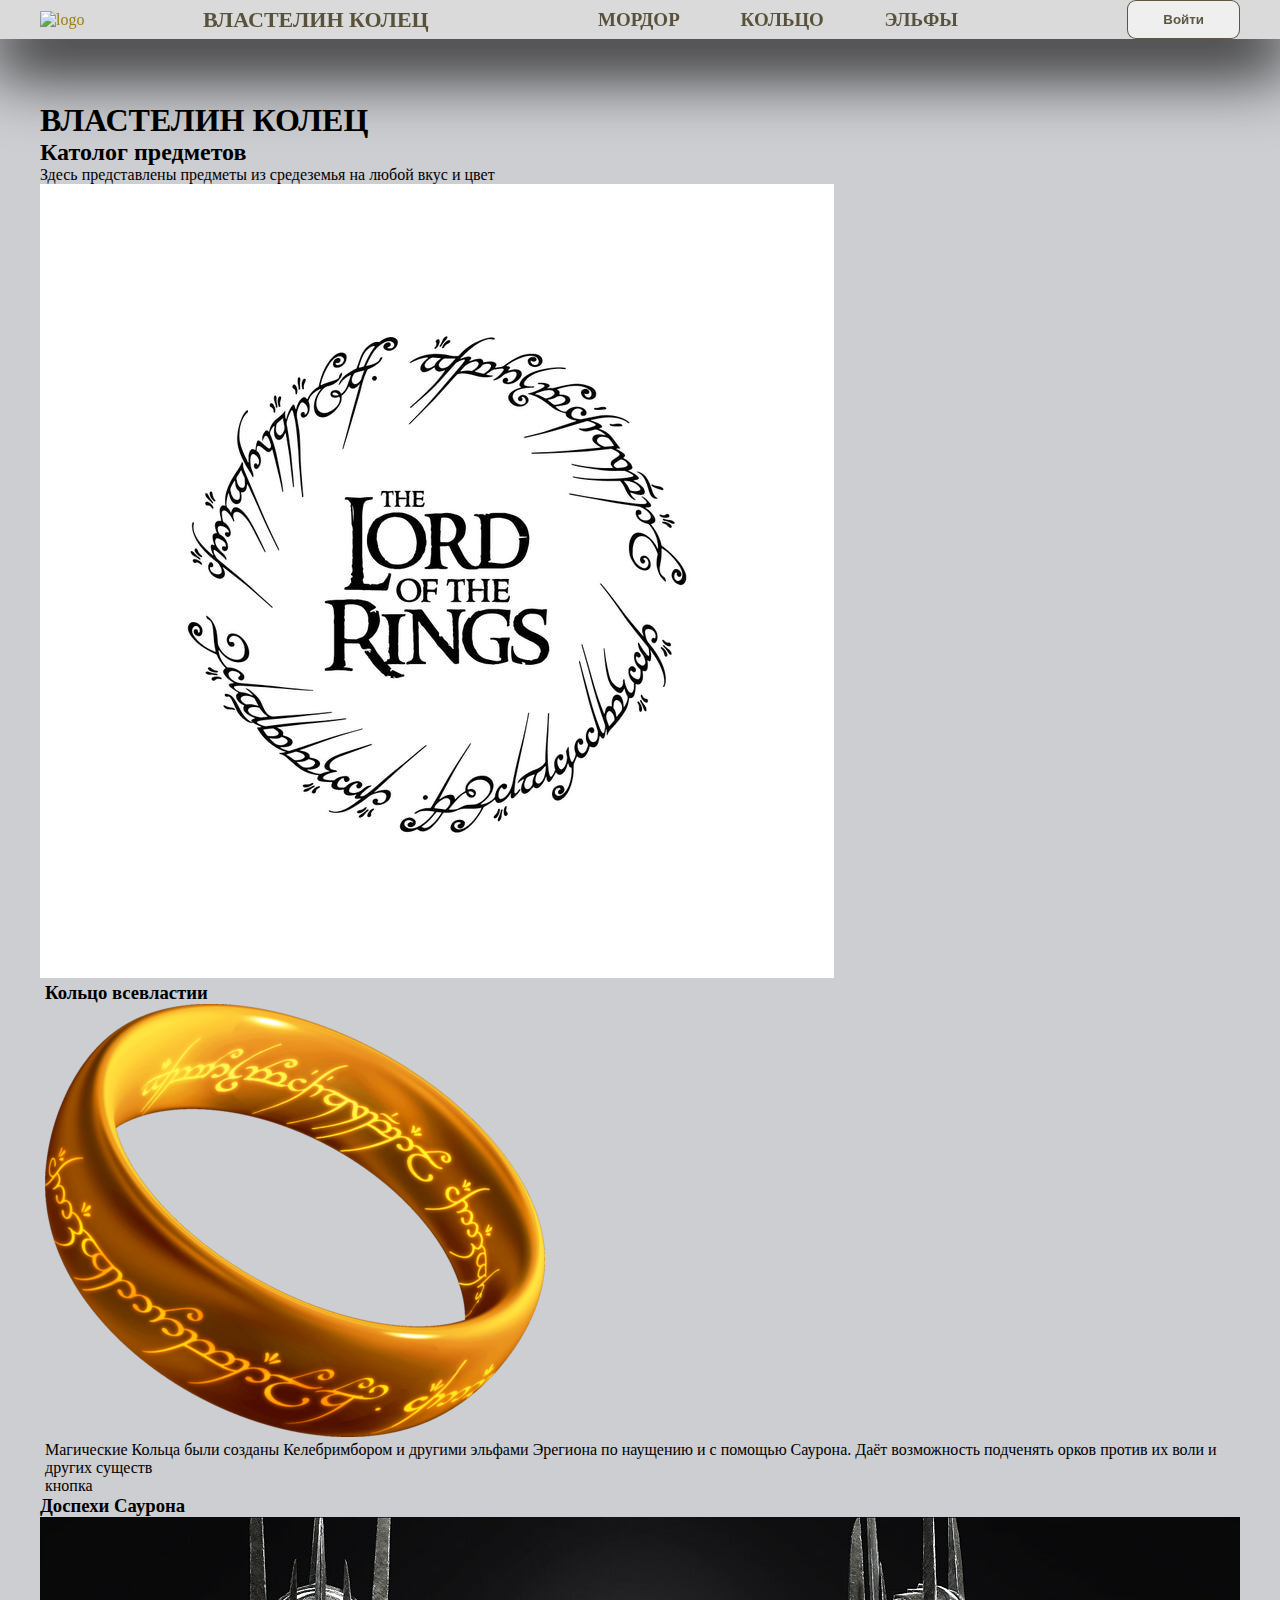
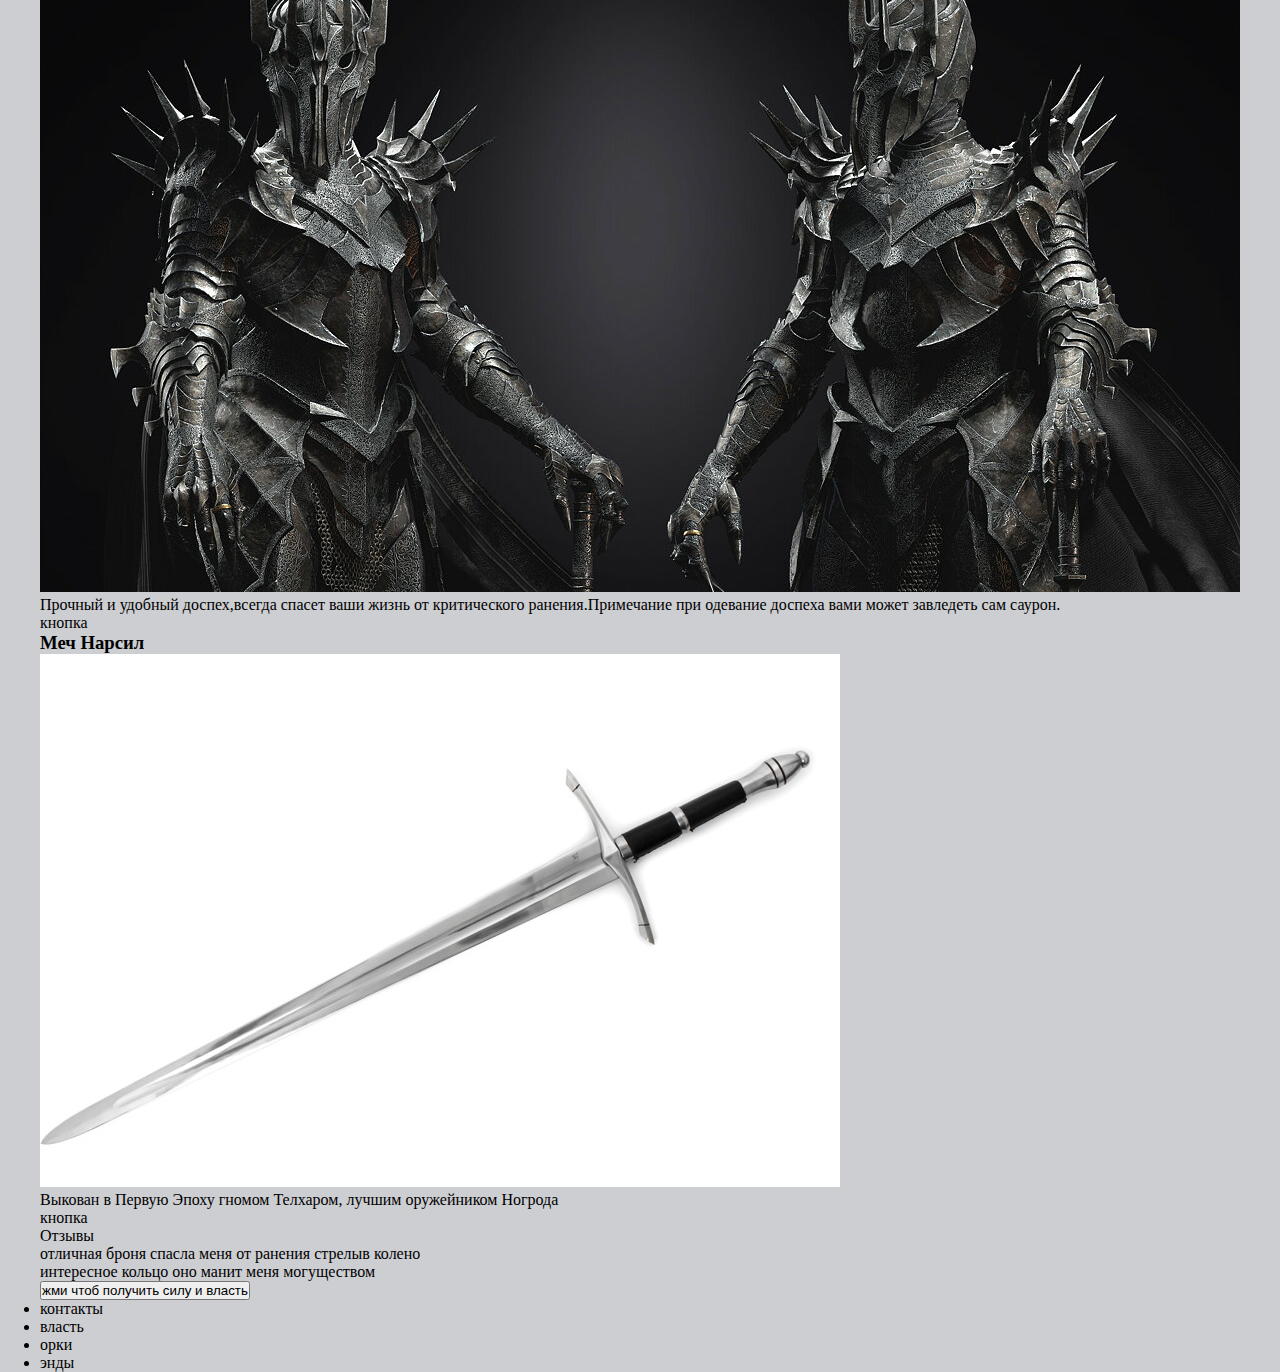
==== index.html @ bae2c12f "Урок-3 первая веерска" ====
<!doctype html>
<html lang="ru">
<head>
    <meta charset="UTF-8">
    <meta name="viewport"
          content="width=device-width, user-scalable=no, initial-scale=1.0, maximum-scale=1.0, minimum-scale=1.0">
    <meta http-equiv="X-UA-Compatible" content="ie=edge">
    <title>ВЛАСТЕЛИН КОЛЕЦ</title>
    <link href="https://fonts.googleapis.com/css2?family=Noto+Sans+TC:wght@400;500;700;900&display=swap" rel="stylesheet">
    <link rel="stylesheet" href="css/main.css">
</head>
<body>
<header id="header">
    <div class="container">
        <a id="loga" href="https://www.ozon.ru/cart/#cartItem=579046047" >
            <img src="https://picfiles.alphacoders.com/638/thumb-1920-63831.png"
                 alt="logo"
                 width="150">
            <span >ВЛАСТЕЛИН КОЛЕЦ</span>
        </a>
        <nav>
            <ul class="menu-list">
                <li><a href="#">Мордор</a></li>
                <li><a href="#">Кольцо</a></li>
                <li><a href="#">Эльфы</a></li>
            </ul>
        </nav>
        <button class="btn btn-auth">Войти</button>
    </div>
</header>
<hr>
<main>
    <div class="container">
        <h1>ВЛАСТЕЛИН КОЛЕЦ</h1>
    </div>
    <div class="container">
        <h2>Католог предметов </h2>
        <p>Здесь представлены предметы из средеземья на любой вкус и цвет </p>
        <img src="img/catalog%20baner.jpg" alt="The Lord of the
             Rings">
        <div>

            <div class="container">
                <h3>Кольцо всевластии</h3>
                <img src="img/kolco.png"
                     alt=" The ring of omnipotence ">
                <p>Магические Кольца были созданы Келебримбором и другими эльфами Эрегиона по наущению и с помощью Саурона.
                    Даёт возможность подченять орков против их воли и других существ</p>
                <a href="#">кнопка</a>
            </div>
            <div>
                <h3>Доспехи Саурона</h3>
                <img src=img/sauron.jpg alt="The armor of sauron">
                <p>Прочный и удобный доспех,всегда спасет ваши жизнь от критического ранения.Примечание при одевание доспеха
                    вами может завледеть сам саурон.</p>
                <a href="#">кнопка</a>
            </div>
            <div>
                <h3>Меч Нарсил</h3>
                <img src="img/sworld.jpg" alt="Narsil Sword">
                <p>Выкован в Первую Эпоху гномом Телхаром, лучшим оружейником Ногрода</p>
                <a href="#">кнопка</a>
            </div>
        </div>
        <div>Отзывы
            <div>
                <p>отличная броня спасла меня от ранения стрелыв колено</p>
                <p>интересное кольцо оно манит меня могуществом</p>
            </div>
        </div>
        <button>жми чтоб получить силу и власть</button>
    </div>
</main>
<footer>
    <div class="container">
        <ul>
            <li><a href="#">контакты</a></li>
            <li><a href="#">власть</a></li>
        </ul>
        <ul>
            <li><a href="#">орки</a></li>
            <li><a href="#">энды</a></li>
        </ul>
    </div>
</footer>
</body>
</html>
---- css/main.css ----
* {
    margin: 0;
    padding: 0;
    outline: none;
    text-decoration: none;
}

a {
    color: inherit;
}

body {
    font-family: "Noto Sans Traditional Chinese";
    font-size: 16px;
    background-color: rgba(4, 11, 31, 0.2);
}

main {
    padding-top: 100px;
}

.menu-list {
    list-style: none;
    display: inline-flex;
    width: 100%;
    justify-content: space-between;
}

.container {
    width: 1200px;
    min-width: 1200px;
    margin-left: auto;
    margin-right: auto;
    padding-left: 5px;
    padding-right: 5px;
}

#header {
    background-color: rgb(218, 218, 218);
    box-shadow: 1px 22px 69px 8px #000000;
    position: fixed;
    width: 100%;
    display: flex;
    align-items: center;
}

#header .container {
    display: flex;
    align-items: center;
}

#header nav {
    margin-left: auto;
    margin-right: auto;
    width: 30%;
}

#header .menu-list a {
    color: rgba(47, 40, 11, 0.76);
    font-weight: bold;
    font-size: 19px;
    text-transform: uppercase;
}

#header .menu-list a:hover {
    color: red;
}

#loga {
    float: left;
    display: flex;
    color: #9a8111;
    align-items: center;
}

#loga span {
    font-size: 22px;
    font-weight: bolder;
    color: rgba(47, 40, 11, 0.76);
    margin-left: 13px;
}

.btn-auth {
    float: right;
}

.btn {
    border-radius: 9px;
    border: 1px solid;
    padding: 11px 35px;
    font-weight: bolder;
    color: rgba(47, 40, 11, 0.76);
    cursor: pointer;
}

.btn:hover {
    border-color: green;
    color: green;

}
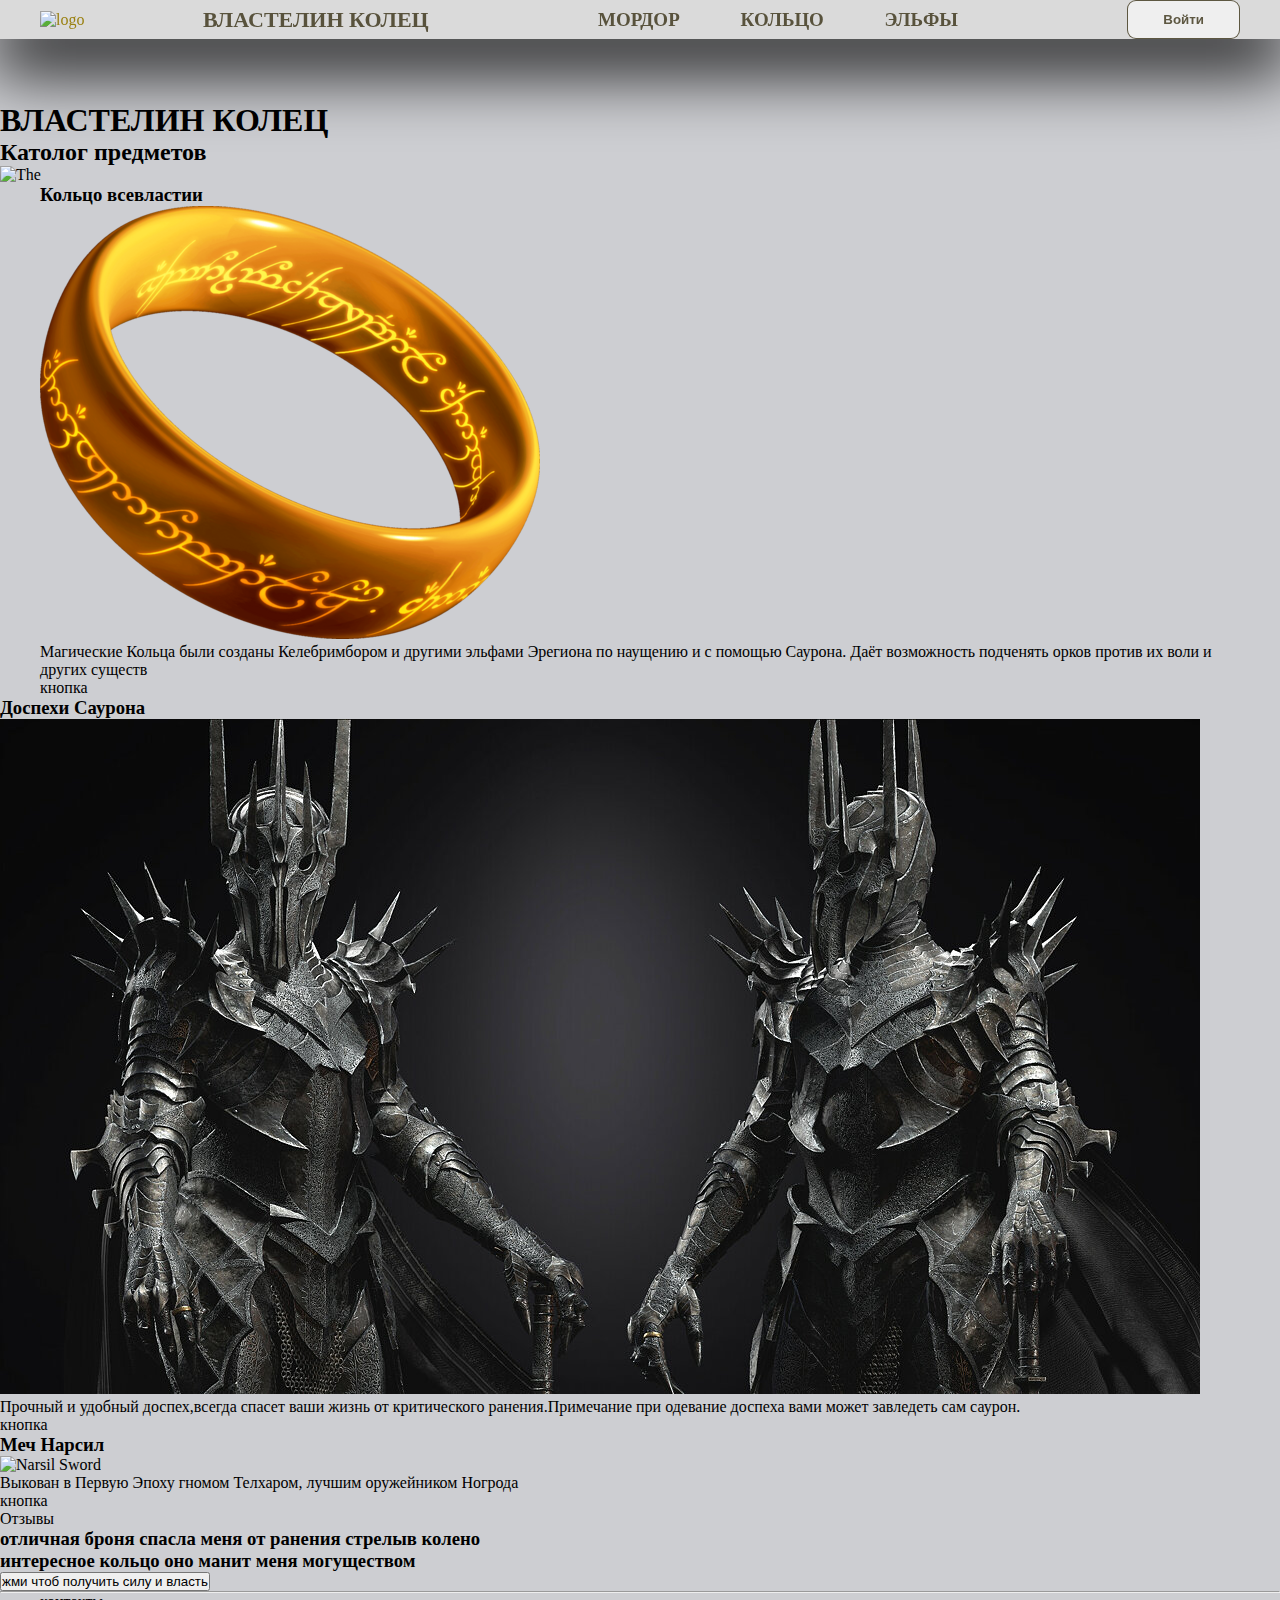
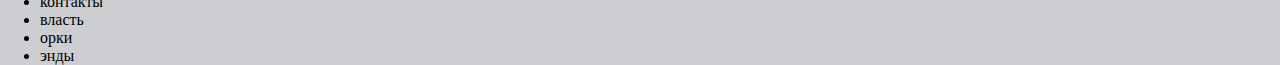
==== commit 0d574bea: "Merge branch 'develop' into feature/LES-3" ====
--- a/index.html
+++ b/index.html
@@ -30,14 +30,11 @@
 </header>
 <hr>
 <main>
-    <div class="container">
-        <h1>ВЛАСТЕЛИН КОЛЕЦ</h1>
-    </div>
-    <div class="container">
+    <h1>ВЛАСТЕЛИН КОЛЕЦ</h1>
+    <div>
         <h2>Католог предметов </h2>
-        <p>Здесь представлены предметы из средеземья на любой вкус и цвет </p>
-        <img src="img/catalog%20baner.jpg" alt="The Lord of the
-             Rings">
+        <img src="https://i.pinimg.com/originals/02/da/9d/02da9dec2d15848b6fa57bdef471f35e.jpg" alt=The Lord of the
+             Rings>
         <div>
 
             <div class="container">
@@ -57,31 +54,31 @@
             </div>
             <div>
                 <h3>Меч Нарсил</h3>
-                <img src="img/sworld.jpg" alt="Narsil Sword">
+                <img src="https://cdn.fishki.net/upload/post/2017/08/20/2361592/tn/2-02.jpg" alt="Narsil Sword">
                 <p>Выкован в Первую Эпоху гномом Телхаром, лучшим оружейником Ногрода</p>
                 <a href="#">кнопка</a>
             </div>
-        </div>
-        <div>Отзывы
-            <div>
-                <p>отличная броня спасла меня от ранения стрелыв колено</p>
-                <p>интересное кольцо оно манит меня могуществом</p>
-            </div>
-        </div>
+    </div>
+    <div>Отзывы</div>
+    <div>
+        <h3>отличная броня спасла меня от ранения стрелыв колено</h3>
+        <h3>интересное кольцо оно манит меня могуществом</h3>
+    </div>
         <button>жми чтоб получить силу и власть</button>
     </div>
 </main>
+<hr>
 <footer>
-    <div class="container">
-        <ul>
-            <li><a href="#">контакты</a></li>
-            <li><a href="#">власть</a></li>
-        </ul>
-        <ul>
-            <li><a href="#">орки</a></li>
-            <li><a href="#">энды</a></li>
-        </ul>
-    </div>
+   <div class="container">
+       <ul>
+           <li><a href="#">контакты</a></li>
+           <li><a href="#">власть</a></li>
+       </ul>
+       <ul>
+           <li><a href="#">орки</a></li>
+           <li><a href="#">энды</a></li>
+       </ul>
+   </div>
 </footer>
 </body>
 </html>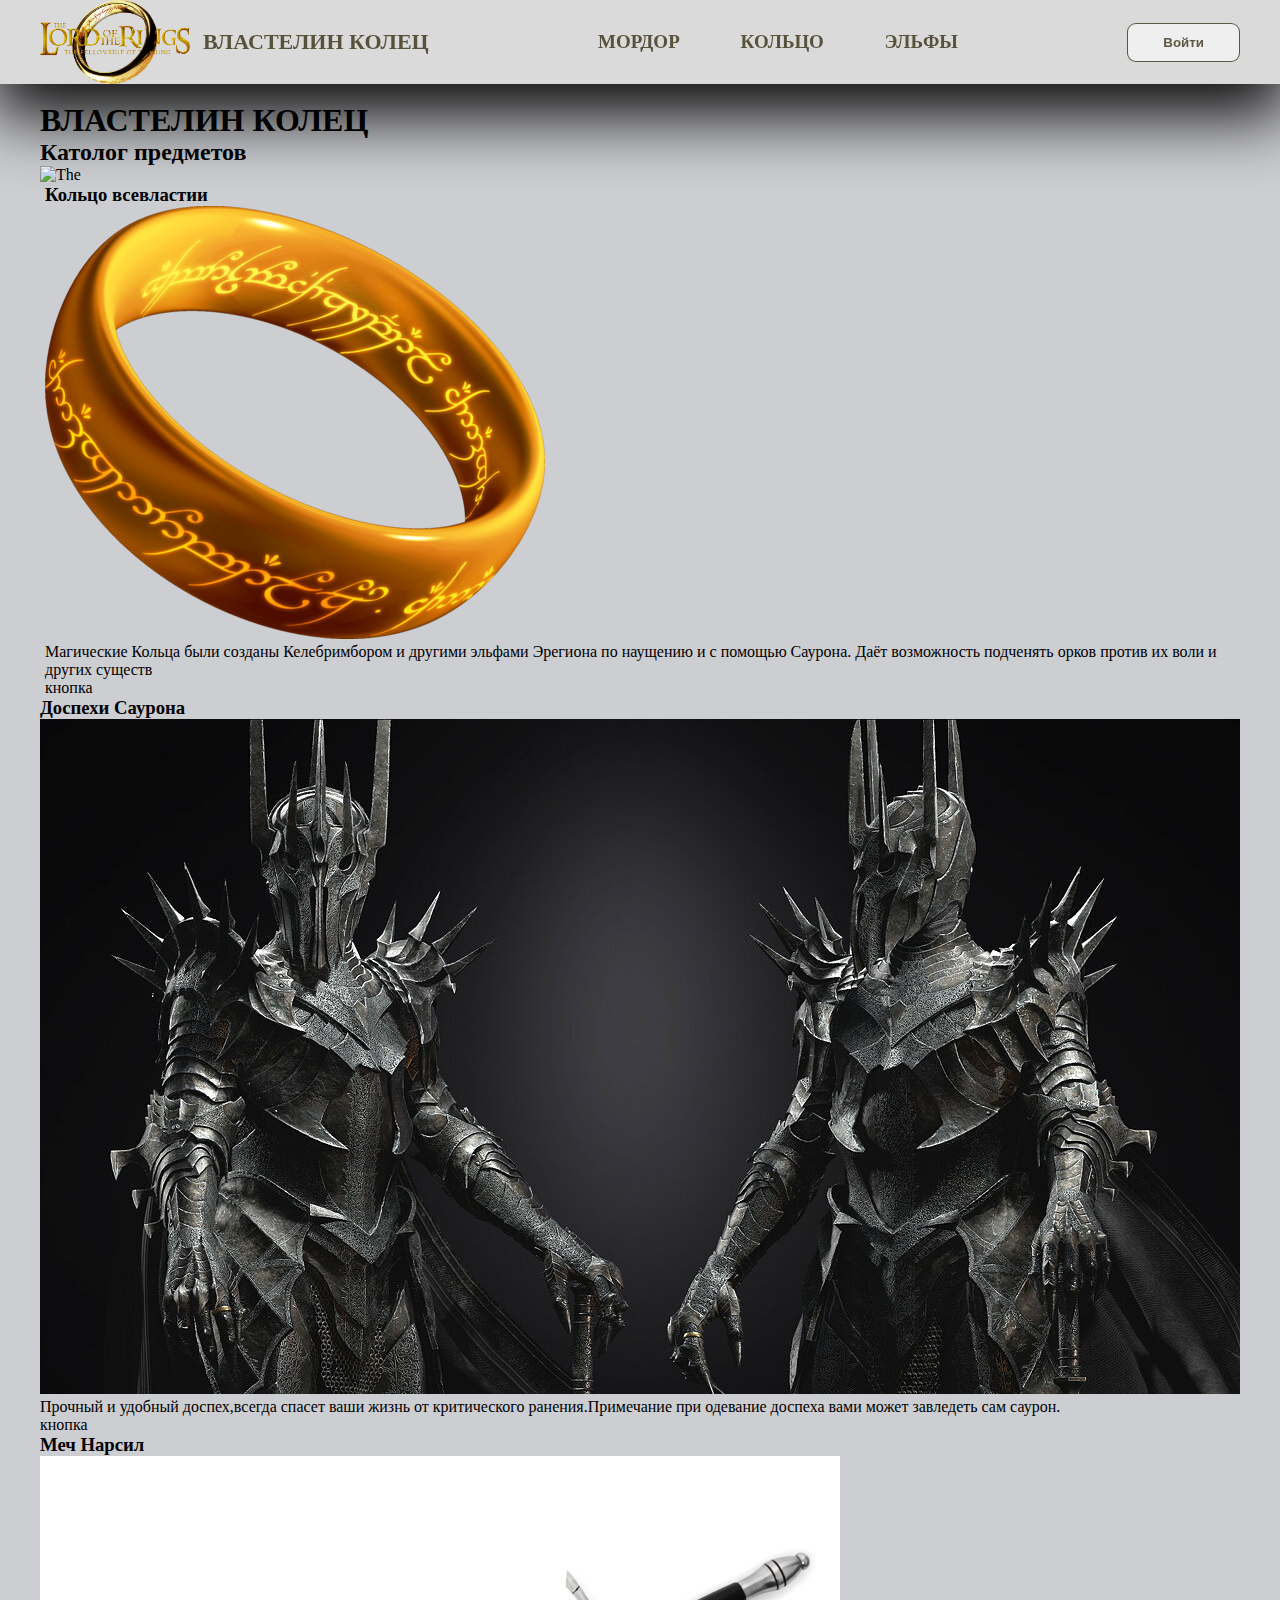
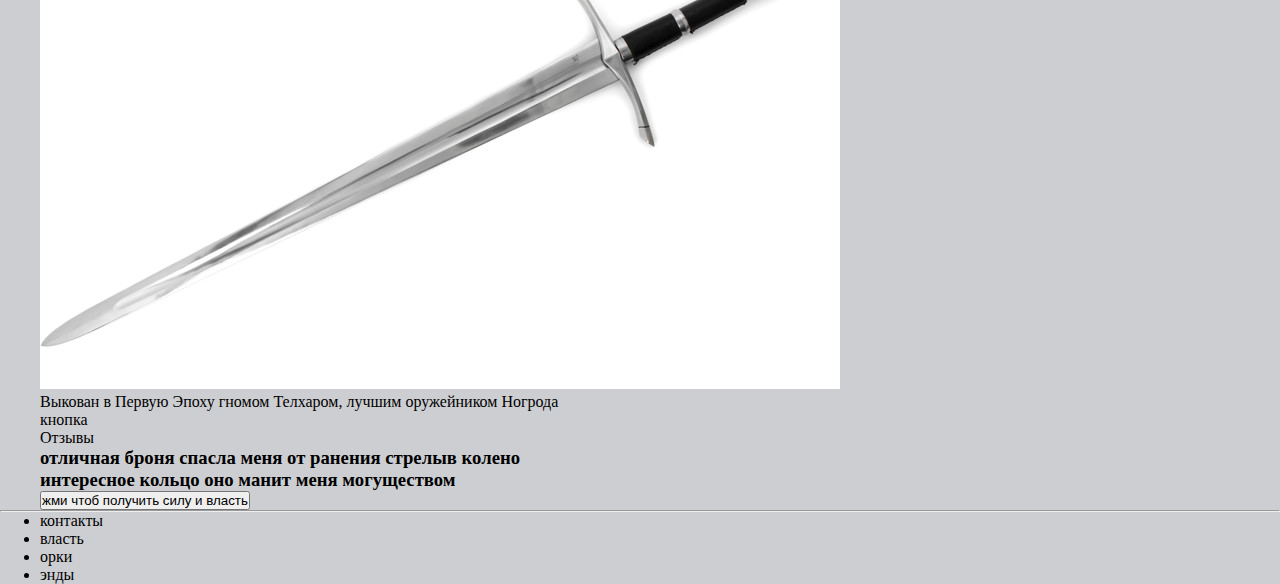
==== commit 76c738c7: "Урок-3 первая веерска" ====
--- a/index.html
+++ b/index.html
@@ -6,17 +6,18 @@
           content="width=device-width, user-scalable=no, initial-scale=1.0, maximum-scale=1.0, minimum-scale=1.0">
     <meta http-equiv="X-UA-Compatible" content="ie=edge">
     <title>ВЛАСТЕЛИН КОЛЕЦ</title>
-    <link href="https://fonts.googleapis.com/css2?family=Noto+Sans+TC:wght@400;500;700;900&display=swap" rel="stylesheet">
+    <link href="https://fonts.googleapis.com/css2?family=Noto+Sans+TC:wght@400;500;700;900&display=swap"
+          rel="stylesheet">
     <link rel="stylesheet" href="css/main.css">
 </head>
 <body>
 <header id="header">
     <div class="container">
-        <a id="loga" href="https://www.ozon.ru/cart/#cartItem=579046047" >
-            <img src="https://picfiles.alphacoders.com/638/thumb-1920-63831.png"
+        <a id="loga" href="https://www.ozon.ru/cart/#cartItem=579046047">
+            <img src="img/logo.png"
                  alt="logo"
                  width="150">
-            <span >ВЛАСТЕЛИН КОЛЕЦ</span>
+            <span>ВЛАСТЕЛИН КОЛЕЦ</span>
         </a>
         <nav>
             <ul class="menu-list">
@@ -30,8 +31,8 @@
 </header>
 <hr>
 <main>
-    <h1>ВЛАСТЕЛИН КОЛЕЦ</h1>
-    <div>
+    <div class="container">
+        <h1>ВЛАСТЕЛИН КОЛЕЦ</h1>
         <h2>Католог предметов </h2>
         <img src="https://i.pinimg.com/originals/02/da/9d/02da9dec2d15848b6fa57bdef471f35e.jpg" alt=The Lord of the
              Rings>
@@ -41,44 +42,46 @@
                 <h3>Кольцо всевластии</h3>
                 <img src="img/kolco.png"
                      alt=" The ring of omnipotence ">
-                <p>Магические Кольца были созданы Келебримбором и другими эльфами Эрегиона по наущению и с помощью Саурона.
+                <p>Магические Кольца были созданы Келебримбором и другими эльфами Эрегиона по наущению и с помощью
+                    Саурона.
                     Даёт возможность подченять орков против их воли и других существ</p>
                 <a href="#">кнопка</a>
             </div>
             <div>
                 <h3>Доспехи Саурона</h3>
                 <img src=img/sauron.jpg alt="The armor of sauron">
-                <p>Прочный и удобный доспех,всегда спасет ваши жизнь от критического ранения.Примечание при одевание доспеха
+                <p>Прочный и удобный доспех,всегда спасет ваши жизнь от критического ранения.Примечание при одевание
+                    доспеха
                     вами может завледеть сам саурон.</p>
                 <a href="#">кнопка</a>
             </div>
             <div>
                 <h3>Меч Нарсил</h3>
-                <img src="https://cdn.fishki.net/upload/post/2017/08/20/2361592/tn/2-02.jpg" alt="Narsil Sword">
+                <img src="img/sworld.jpg" alt="Narsil Sword">
                 <p>Выкован в Первую Эпоху гномом Телхаром, лучшим оружейником Ногрода</p>
                 <a href="#">кнопка</a>
             </div>
-    </div>
-    <div>Отзывы</div>
-    <div>
-        <h3>отличная броня спасла меня от ранения стрелыв колено</h3>
-        <h3>интересное кольцо оно манит меня могуществом</h3>
-    </div>
+        </div>
+        <div>Отзывы</div>
+        <div>
+            <h3>отличная броня спасла меня от ранения стрелыв колено</h3>
+            <h3>интересное кольцо оно манит меня могуществом</h3>
+        </div>
         <button>жми чтоб получить силу и власть</button>
     </div>
 </main>
 <hr>
 <footer>
-   <div class="container">
-       <ul>
-           <li><a href="#">контакты</a></li>
-           <li><a href="#">власть</a></li>
-       </ul>
-       <ul>
-           <li><a href="#">орки</a></li>
-           <li><a href="#">энды</a></li>
-       </ul>
-   </div>
+    <div class="container">
+        <ul>
+            <li><a href="#">контакты</a></li>
+            <li><a href="#">власть</a></li>
+        </ul>
+        <ul>
+            <li><a href="#">орки</a></li>
+            <li><a href="#">энды</a></li>
+        </ul>
+    </div>
 </footer>
 </body>
 </html>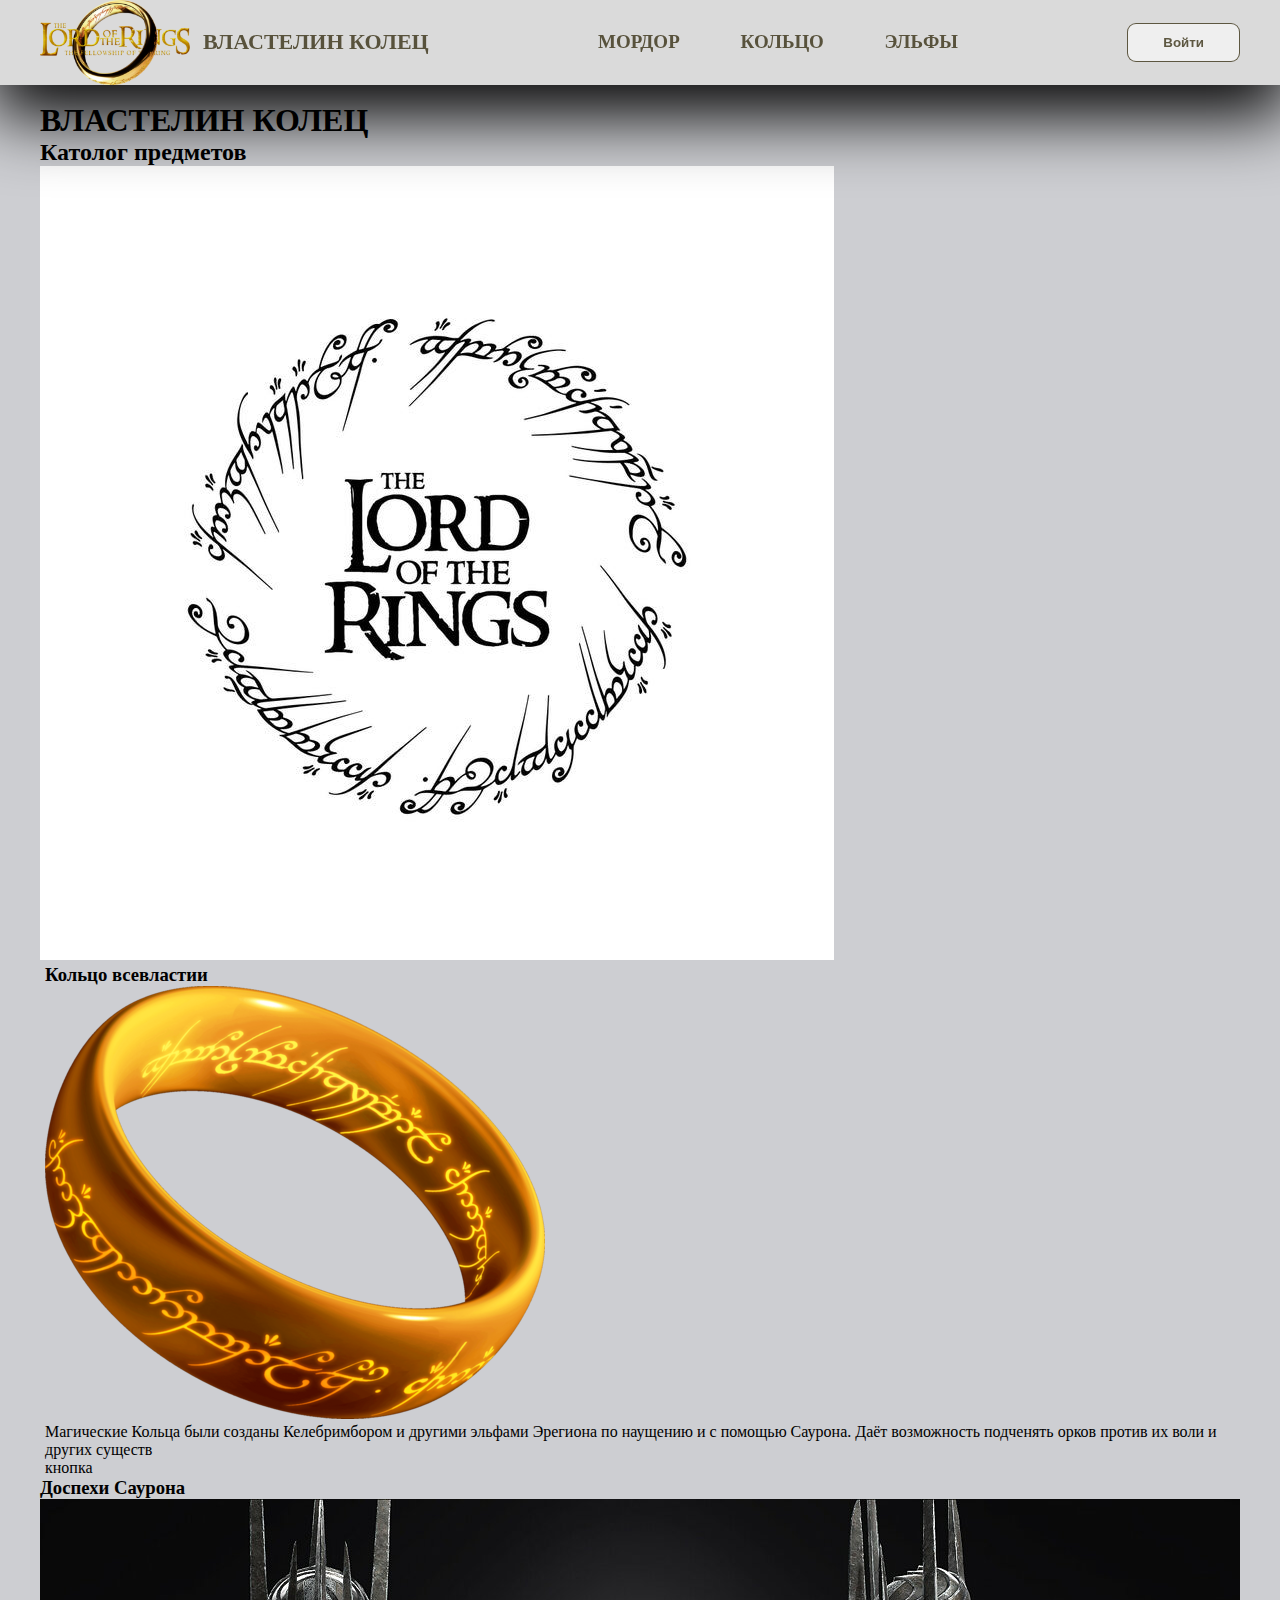
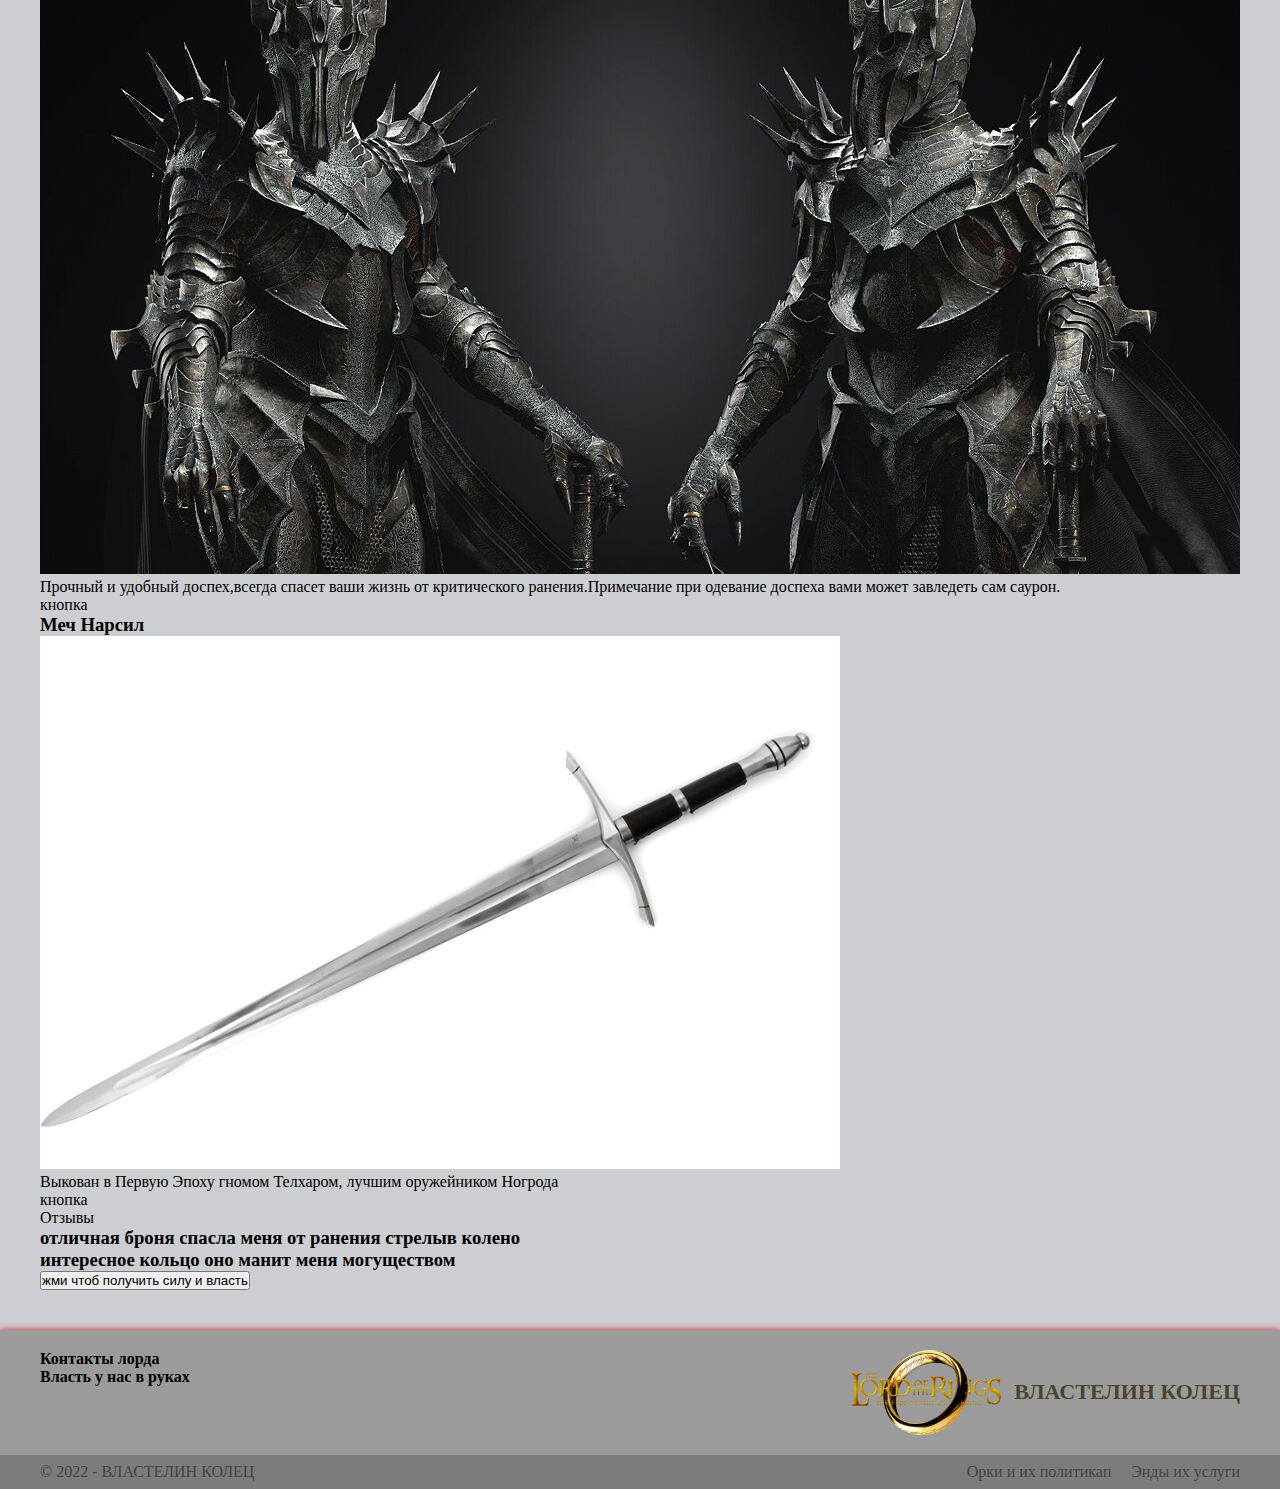
==== commit 2c21e3d2: "Урок-4-Верстка футера" ====
--- a/index.html
+++ b/index.html
@@ -13,7 +13,7 @@
 <body>
 <header id="header">
     <div class="container">
-        <a id="loga" href="https://www.ozon.ru/cart/#cartItem=579046047">
+        <a class="loga" href="https://www.ozon.ru/cart/#cartItem=579046047">
             <img src="img/logo.png"
                  alt="logo"
                  width="150">
@@ -34,7 +34,7 @@
     <div class="container">
         <h1>ВЛАСТЕЛИН КОЛЕЦ</h1>
         <h2>Католог предметов </h2>
-        <img src="https://i.pinimg.com/originals/02/da/9d/02da9dec2d15848b6fa57bdef471f35e.jpg" alt=The Lord of the
+        <img src="img/catalog%20baner.jpg" alt=The Lord of the
              Rings>
         <div>
 
@@ -70,17 +70,27 @@
         <button>жми чтоб получить силу и власть</button>
     </div>
 </main>
-<hr>
 <footer>
-    <div class="container">
-        <ul>
-            <li><a href="#">контакты</a></li>
-            <li><a href="#">власть</a></li>
+    <div class="container first-footer-block ">
+        <ul class="footer-menu">
+            <li><a href="#">Контакты лорда</a></li>
+            <li><a href="#">Власть у нас в руках</a></li>
         </ul>
-        <ul>
-            <li><a href="#">орки</a></li>
-            <li><a href="#">энды</a></li>
-        </ul>
+        <a class="loga" href="https://www.ozon.ru/cart/#cartItem=579046047">
+            <img src="img/logo.png"
+                 alt="logo"
+                 width="150">
+            <span>ВЛАСТЕЛИН КОЛЕЦ</span>
+        </a>
+    </div>
+    <div class="last-footer-block">
+        <div class="container">
+                <span>© 2022 - ВЛАСТЕЛИН КОЛЕЦ</span>
+                <ul>
+                    <li><a href="#">Орки и их политикап</a></li>
+                    <li><a href="#">Энды их услуги</a></li>
+                </ul>
+        </div>
     </div>
 </footer>
 </body>
--- a/css/main.css
+++ b/css/main.css
@@ -66,14 +66,14 @@
     color: red;
 }
 
-#loga {
+.loga {
     float: left;
     display: flex;
     color: #9a8111;
     align-items: center;
 }
 
-#loga span {
+.loga span {
     font-size: 22px;
     font-weight: bolder;
     color: rgba(47, 40, 11, 0.76);
@@ -97,4 +97,54 @@
     border-color: green;
     color: green;
 
-}+}
+footer {
+    background-color: #9b9b9b;
+    margin-top: 40px;
+    box-shadow: 0 1px 8px 0 #ce0000;
+}
+
+.first-footer-block {
+    display: flex;
+    justify-content: space-between;
+    padding-top: 20px;
+    padding-bottom: 20px;
+}
+
+footer .footer-menu {
+    list-style: none;
+}
+
+footer .footer-menu a {
+    color: #000000;
+    font-size: 16px;
+    font-weight: bold;
+}
+
+footer .footer-menu a:hover {
+    color: #ff0000;
+}
+
+.last-footer-block {
+    background-color: #7c7c7c;
+    color: #414444;
+    padding-top: 8px;
+    padding-bottom: 8px;
+}
+
+.last-footer-block span {
+    cursor: default;
+}
+
+.last-footer-block ul {
+    list-style: none;
+    display: flex;
+    float: right;
+}
+
+.last-footer-block ul li:first-child {
+    margin-right: 20px;
+}
+
+.last-footer-block a:hover {
+    color: #c50808;}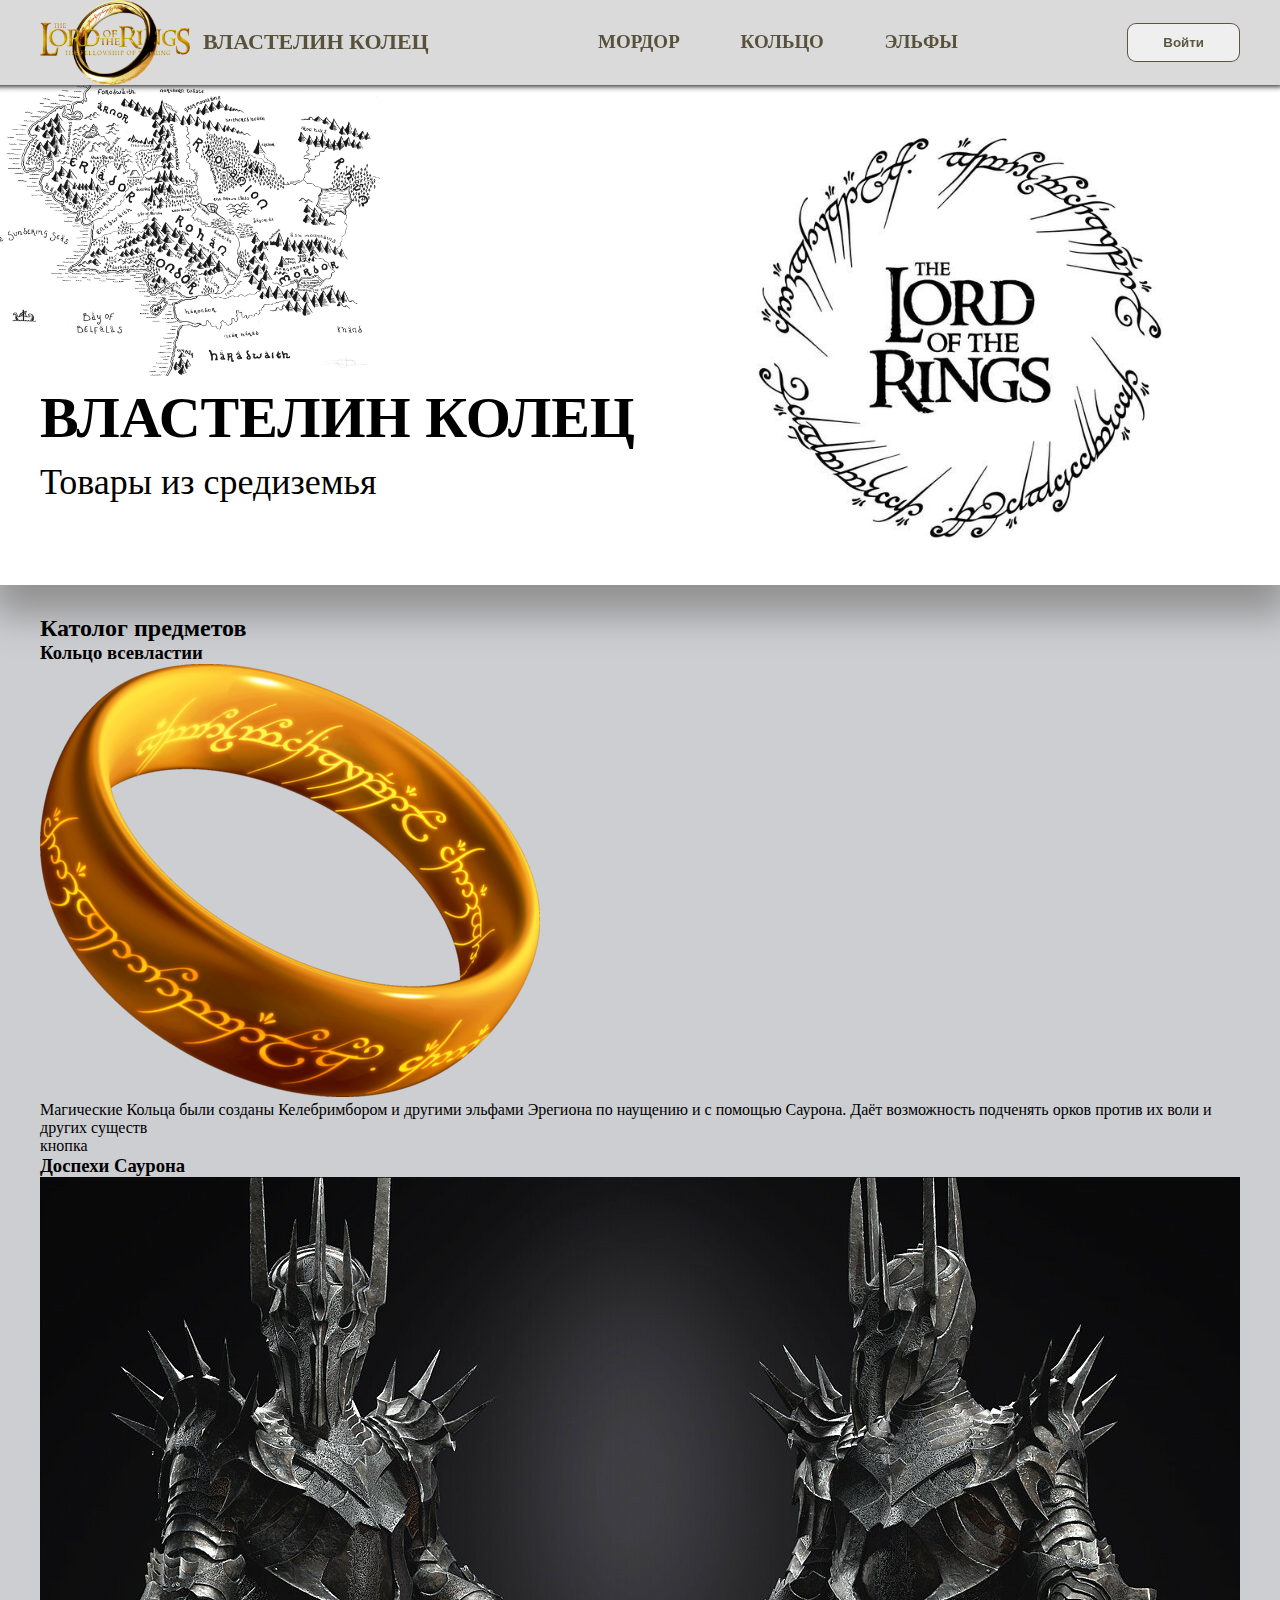
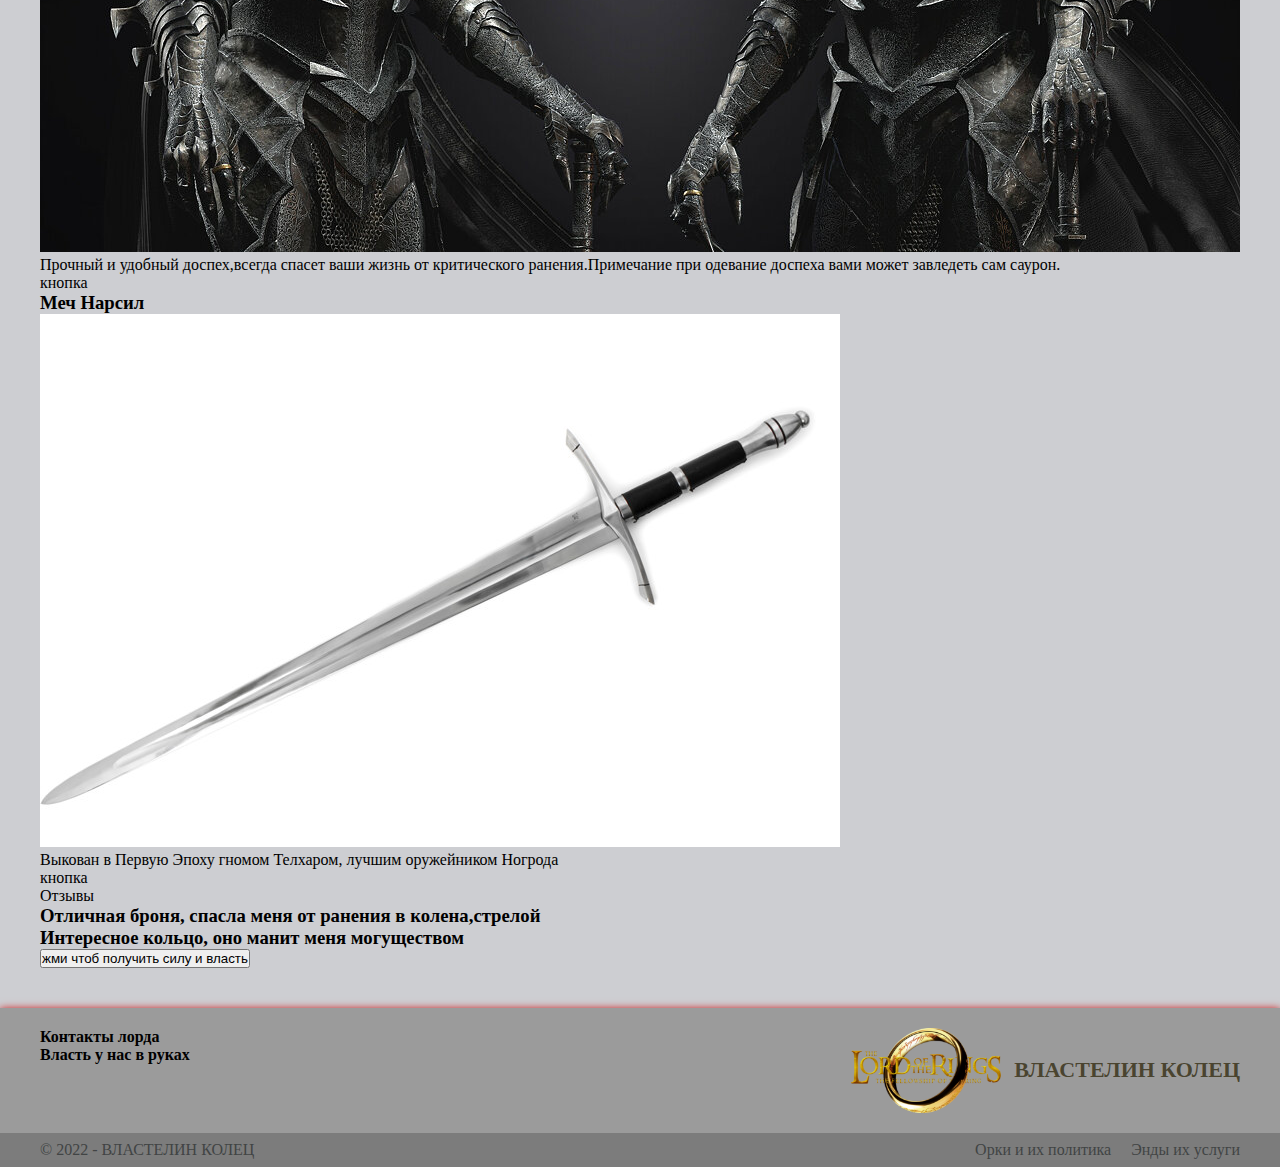
==== commit 4c38bba0: "Урок-5-Верстка банера" ====
--- a/index.html
+++ b/index.html
@@ -29,16 +29,19 @@
         <button class="btn btn-auth">Войти</button>
     </div>
 </header>
-<hr>
+
 <main>
+    <div class="head-block">
+        <div class="container">
+            <img src="img/karta.jpg" alt="ВЛАСТЕЛИН КОЛЕЦ">
+            <h1>ВЛАСТЕЛИН КОЛЕЦ</h1>
+            <p>Товары из средиземья</p>
+        </div>
+    </div>
     <div class="container">
-        <h1>ВЛАСТЕЛИН КОЛЕЦ</h1>
         <h2>Католог предметов </h2>
-        <img src="img/catalog%20baner.jpg" alt=The Lord of the
-             Rings>
         <div>
-
-            <div class="container">
+            <div>
                 <h3>Кольцо всевластии</h3>
                 <img src="img/kolco.png"
                      alt=" The ring of omnipotence ">
@@ -49,7 +52,7 @@
             </div>
             <div>
                 <h3>Доспехи Саурона</h3>
-                <img src=img/sauron.jpg alt="The armor of sauron">
+                <img src="img/sauron.jpg" alt="The armor of sauron">
                 <p>Прочный и удобный доспех,всегда спасет ваши жизнь от критического ранения.Примечание при одевание
                     доспеха
                     вами может завледеть сам саурон.</p>
@@ -64,8 +67,8 @@
         </div>
         <div>Отзывы</div>
         <div>
-            <h3>отличная броня спасла меня от ранения стрелыв колено</h3>
-            <h3>интересное кольцо оно манит меня могуществом</h3>
+            <h3>Отличная броня, спасла меня от ранения в колена,стрелой</h3>
+            <h3>Интересное кольцо, оно манит меня могуществом</h3>
         </div>
         <button>жми чтоб получить силу и власть</button>
     </div>
@@ -85,11 +88,11 @@
     </div>
     <div class="last-footer-block">
         <div class="container">
-                <span>© 2022 - ВЛАСТЕЛИН КОЛЕЦ</span>
-                <ul>
-                    <li><a href="#">Орки и их политикап</a></li>
-                    <li><a href="#">Энды их услуги</a></li>
-                </ul>
+            <span>© 2022 - ВЛАСТЕЛИН КОЛЕЦ</span>
+            <ul>
+                <li><a href="#">Орки и их политика</a></li>
+                <li><a href="#">Энды их услуги</a></li>
+            </ul>
         </div>
     </div>
 </footer>
--- a/css/main.css
+++ b/css/main.css
@@ -8,6 +8,9 @@
 a {
     color: inherit;
 }
+h1{
+    font-size: 58px;
+}
 
 body {
     font-family: "Noto Sans Traditional Chinese";
@@ -16,7 +19,7 @@
 }
 
 main {
-    padding-top: 100px;
+    padding-top: 85px;
 }
 
 .menu-list {
@@ -37,11 +40,12 @@
 
 #header {
     background-color: rgb(218, 218, 218);
-    box-shadow: 1px 22px 69px 8px #000000;
+    box-shadow: -5px -7px 6px 8px #000000;
     position: fixed;
     width: 100%;
     display: flex;
     align-items: center;
+    z-index: 1;
 }
 
 #header .container {
@@ -147,4 +151,28 @@
 }
 
 .last-footer-block a:hover {
-    color: #c50808;}+    color: #c50808;}
+
+.head-block
+{
+    background-color: #ffffff;
+    background-image: url("../img/catalogbaner.jpg");
+    background-position: right;
+    background-size: 50%;
+    background-repeat: no-repeat;
+    height: 500px;
+    margin-bottom: 30px;
+    box-shadow: 1px 22px 36px 8px #919191;
+}
+.head-block h1{
+    padding-top: 299px;
+}
+.head-block p{
+    font-size: 36px;
+    margin-top: 10px;
+}
+.head-block img{
+    width: 414px;
+    position: absolute;
+    margin-left: -72px;
+}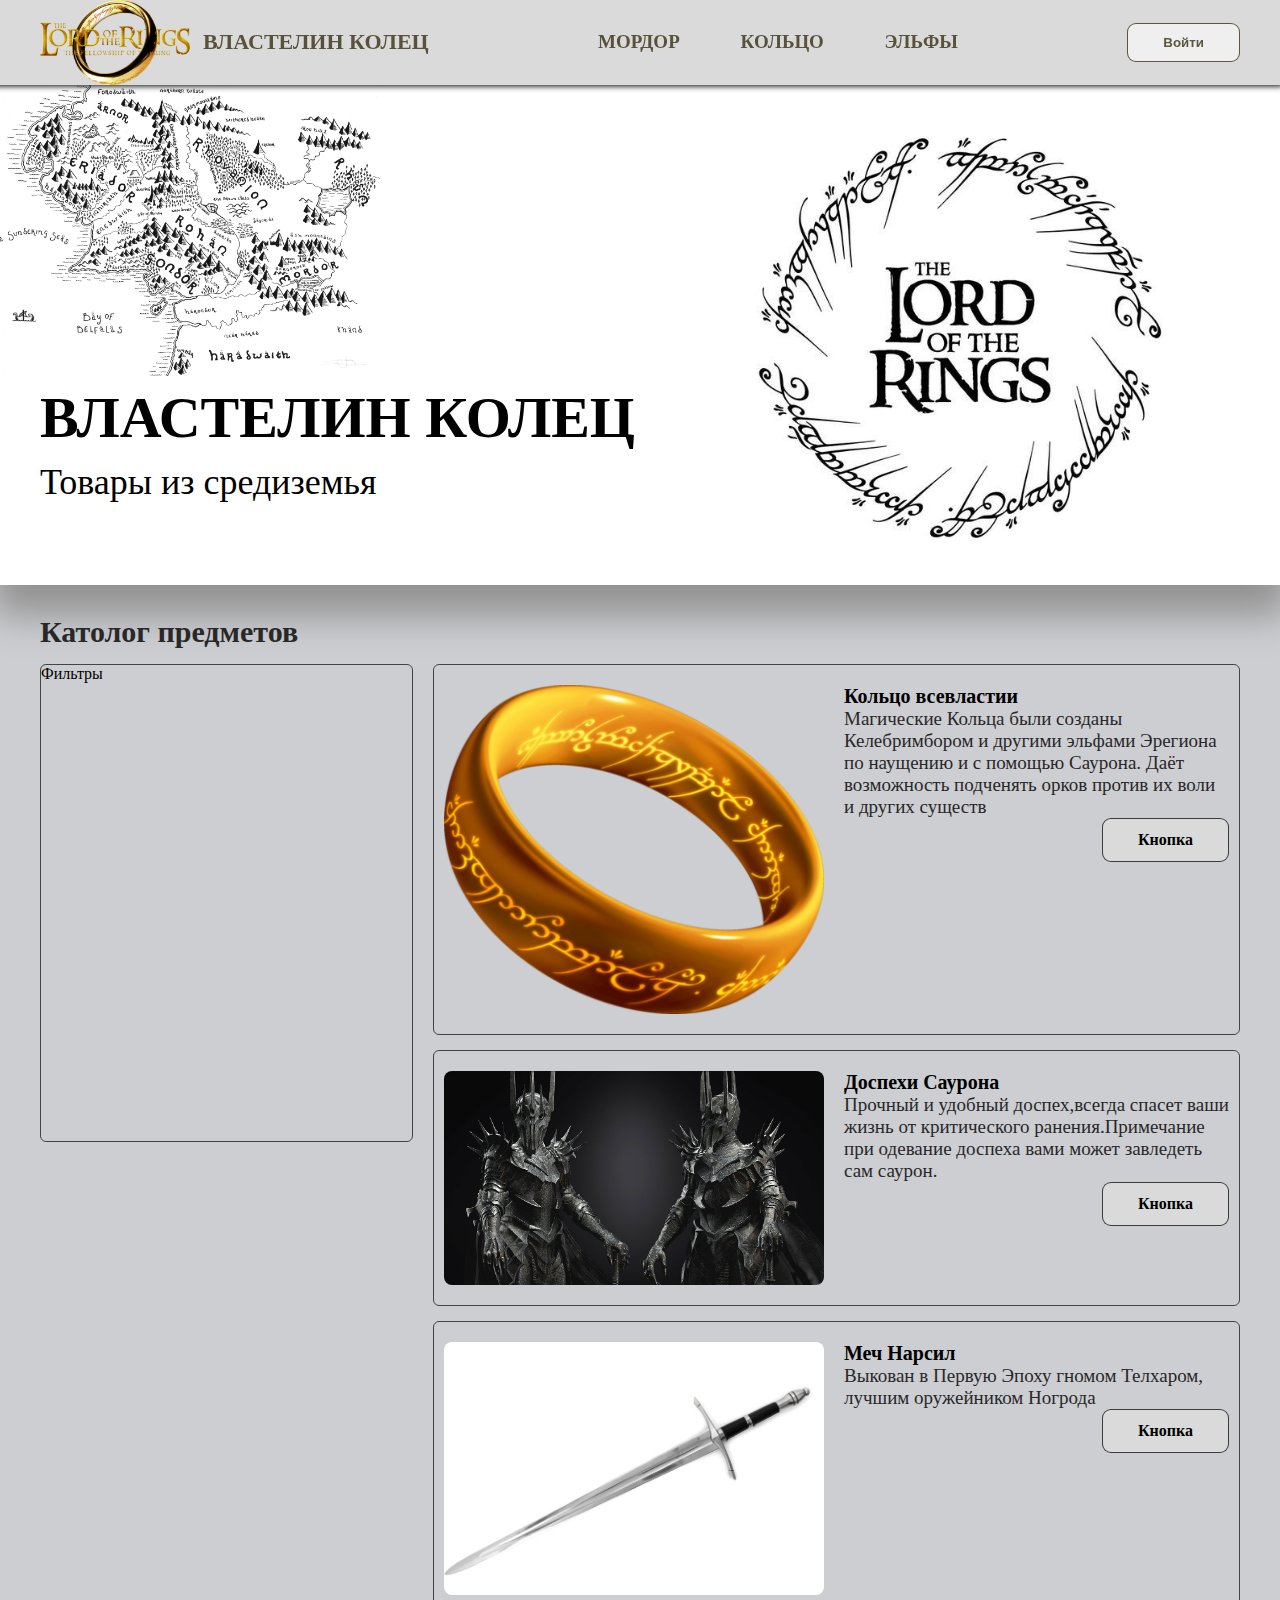
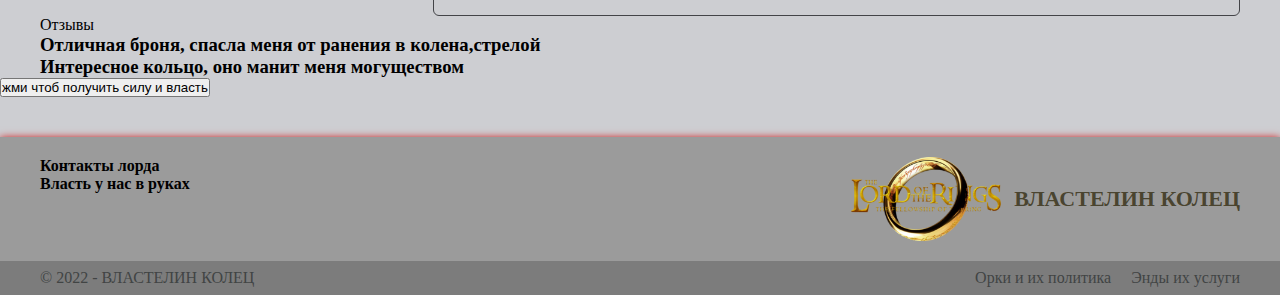
==== commit 2bf00ac9: "Урок-5-Верстка карточек" ====
--- a/index.html
+++ b/index.html
@@ -30,7 +30,7 @@
     </div>
 </header>
 
-<main>
+<main class="katalog-peig">
     <div class="head-block">
         <div class="container">
             <img src="img/karta.jpg" alt="ВЛАСТЕЛИН КОЛЕЦ">
@@ -40,38 +40,49 @@
     </div>
     <div class="container">
         <h2>Католог предметов </h2>
-        <div>
-            <div>
-                <h3>Кольцо всевластии</h3>
-                <img src="img/kolco.png"
-                     alt=" The ring of omnipotence ">
-                <p>Магические Кольца были созданы Келебримбором и другими эльфами Эрегиона по наущению и с помощью
-                    Саурона.
-                    Даёт возможность подченять орков против их воли и других существ</p>
-                <a href="#">кнопка</a>
-            </div>
-            <div>
-                <h3>Доспехи Саурона</h3>
-                <img src="img/sauron.jpg" alt="The armor of sauron">
-                <p>Прочный и удобный доспех,всегда спасет ваши жизнь от критического ранения.Примечание при одевание
-                    доспеха
-                    вами может завледеть сам саурон.</p>
-                <a href="#">кнопка</a>
-            </div>
-            <div>
-                <h3>Меч Нарсил</h3>
-                <img src="img/sworld.jpg" alt="Narsil Sword">
-                <p>Выкован в Первую Эпоху гномом Телхаром, лучшим оружейником Ногрода</p>
-                <a href="#">кнопка</a>
+        <aside class="filter-bloc">
+<span>Фильтры</span>
+            </aside>
+        <div class="katalog-kontent">
+            <div class="card-bloc">
+                <div class="card-item">
+                    <img src="img/kolco.png" alt=" The ring of omnipotence ">
+                    <div class="card-text">
+                        <h3>Кольцо всевластии</h3>
+                        <p>Магические Кольца были созданы Келебримбором и другими эльфами Эрегиона по наущению и с помощью
+                            Саурона.
+                            Даёт возможность подченять орков против их воли и других существ</p>
+                        <div><a class="btn" href="#">Кнопка</a></div>
+                    </div>
+                </div>
+                <div class="card-item">
+                    <img src="img/sauron.jpg" alt="The armor of sauron">
+                    <div class="card-text">
+                        <h3>Доспехи Саурона</h3>
+                        <p>Прочный и удобный доспех,всегда спасет ваши жизнь от критического ранения.Примечание при одевание
+                            доспеха
+                            вами может завледеть сам саурон.</p>
+                        <div><a class="btn" href="#">Кнопка</a></div>
+                    </div>
+                </div>
+                <div class="card-item">
+                    <img src="img/sworld.jpg" alt="Narsil Sword">
+                    <div class="card-text">
+                        <h3>Меч Нарсил</h3>
+                        <p>Выкован в Первую Эпоху гномом Телхаром, лучшим оружейником Ногрода</p>
+                        <div><a class="btn" href="#">Кнопка</a></div>
+                    </div>
+                </div>
             </div>
         </div>
+
         <div>Отзывы</div>
         <div>
             <h3>Отличная броня, спасла меня от ранения в колена,стрелой</h3>
             <h3>Интересное кольцо, оно манит меня могуществом</h3>
         </div>
-        <button>жми чтоб получить силу и власть</button>
     </div>
+    <button>жми чтоб получить силу и власть</button>
 </main>
 <footer>
     <div class="container first-footer-block ">
--- a/css/main.css
+++ b/css/main.css
@@ -10,6 +10,9 @@
 }
 h1{
     font-size: 58px;
+}
+h2{
+    font-size: 30px;
 }
 
 body {
@@ -175,4 +178,57 @@
     width: 414px;
     position: absolute;
     margin-left: -72px;
+}
+.filter-bloc{
+    float: left;
+    width: 371px;
+    height: 476px;
+    border: 1px solid #434448;
+    border-radius: 6px;
+    margin-right: 20px;
+    margin-top: 15px;
+}
+.katalog-kontent {
+    display: flex;
+    flex-direction: column;
+}
+.card-bloc{
+    margin-left: auto;
+    display: flex;
+    flex-direction: column;
+}
+.card-item{
+    border: 1px solid #434448;
+    border-radius: 6px;
+    padding: 20px 10px;
+    margin-top: 15px;
+}
+
+.card-item img {
+    float: left;
+    width: 380px;
+    border-radius: 8px;
+    margin-right: 20px;
+}
+.katalog-peig h2{
+color: #282828;
+}
+.card-item .card-text{
+    display: flex;
+    flex-direction: column;
+}
+.card-item .card-text h3 {
+    font-size: 20px;
+}
+.card-item .card-text .btn{
+    color: #000000;
+    border-color: rgba(0, 0, 0, 0.73);
+    background-color: #dadada;
+    font-weight:600;
+    line-height: 20px;
+    float: right;
+}
+.card-item .card-text p{
+    color:#282828 ;
+    font-size: 19px;
 }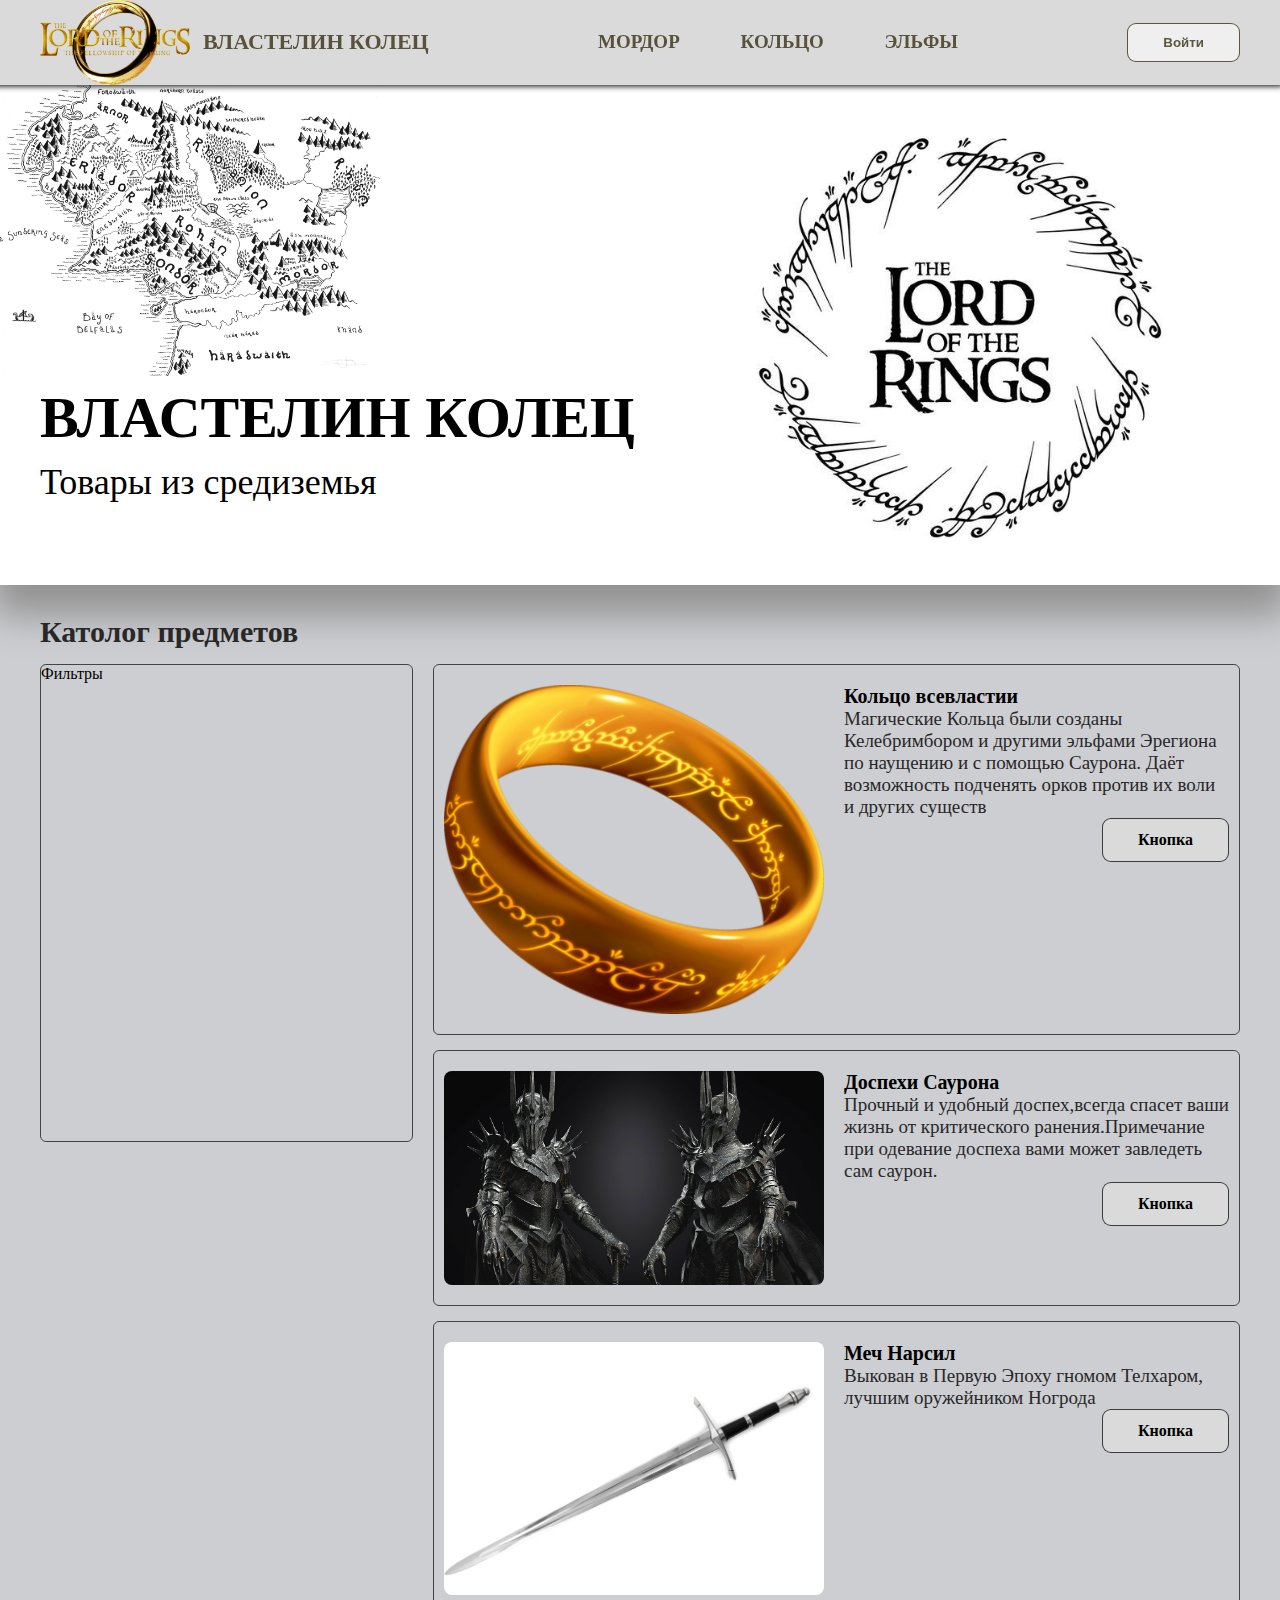
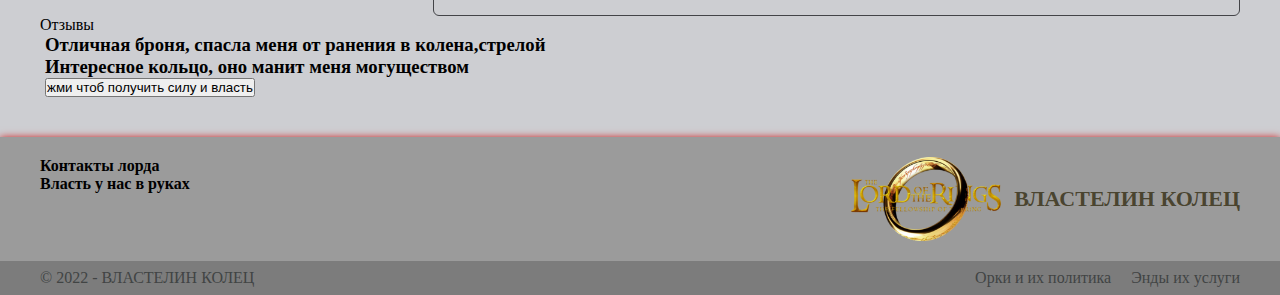
==== commit 9b1ec994: "Урок-5-Верстка карточек" ====
--- a/index.html
+++ b/index.html
@@ -77,12 +77,12 @@
         </div>
 
         <div>Отзывы</div>
-        <div>
+        <div class="container">
             <h3>Отличная броня, спасла меня от ранения в колена,стрелой</h3>
             <h3>Интересное кольцо, оно манит меня могуществом</h3>
+            <button>жми чтоб получить силу и власть</button>
         </div>
     </div>
-    <button>жми чтоб получить силу и власть</button>
 </main>
 <footer>
     <div class="container first-footer-block ">
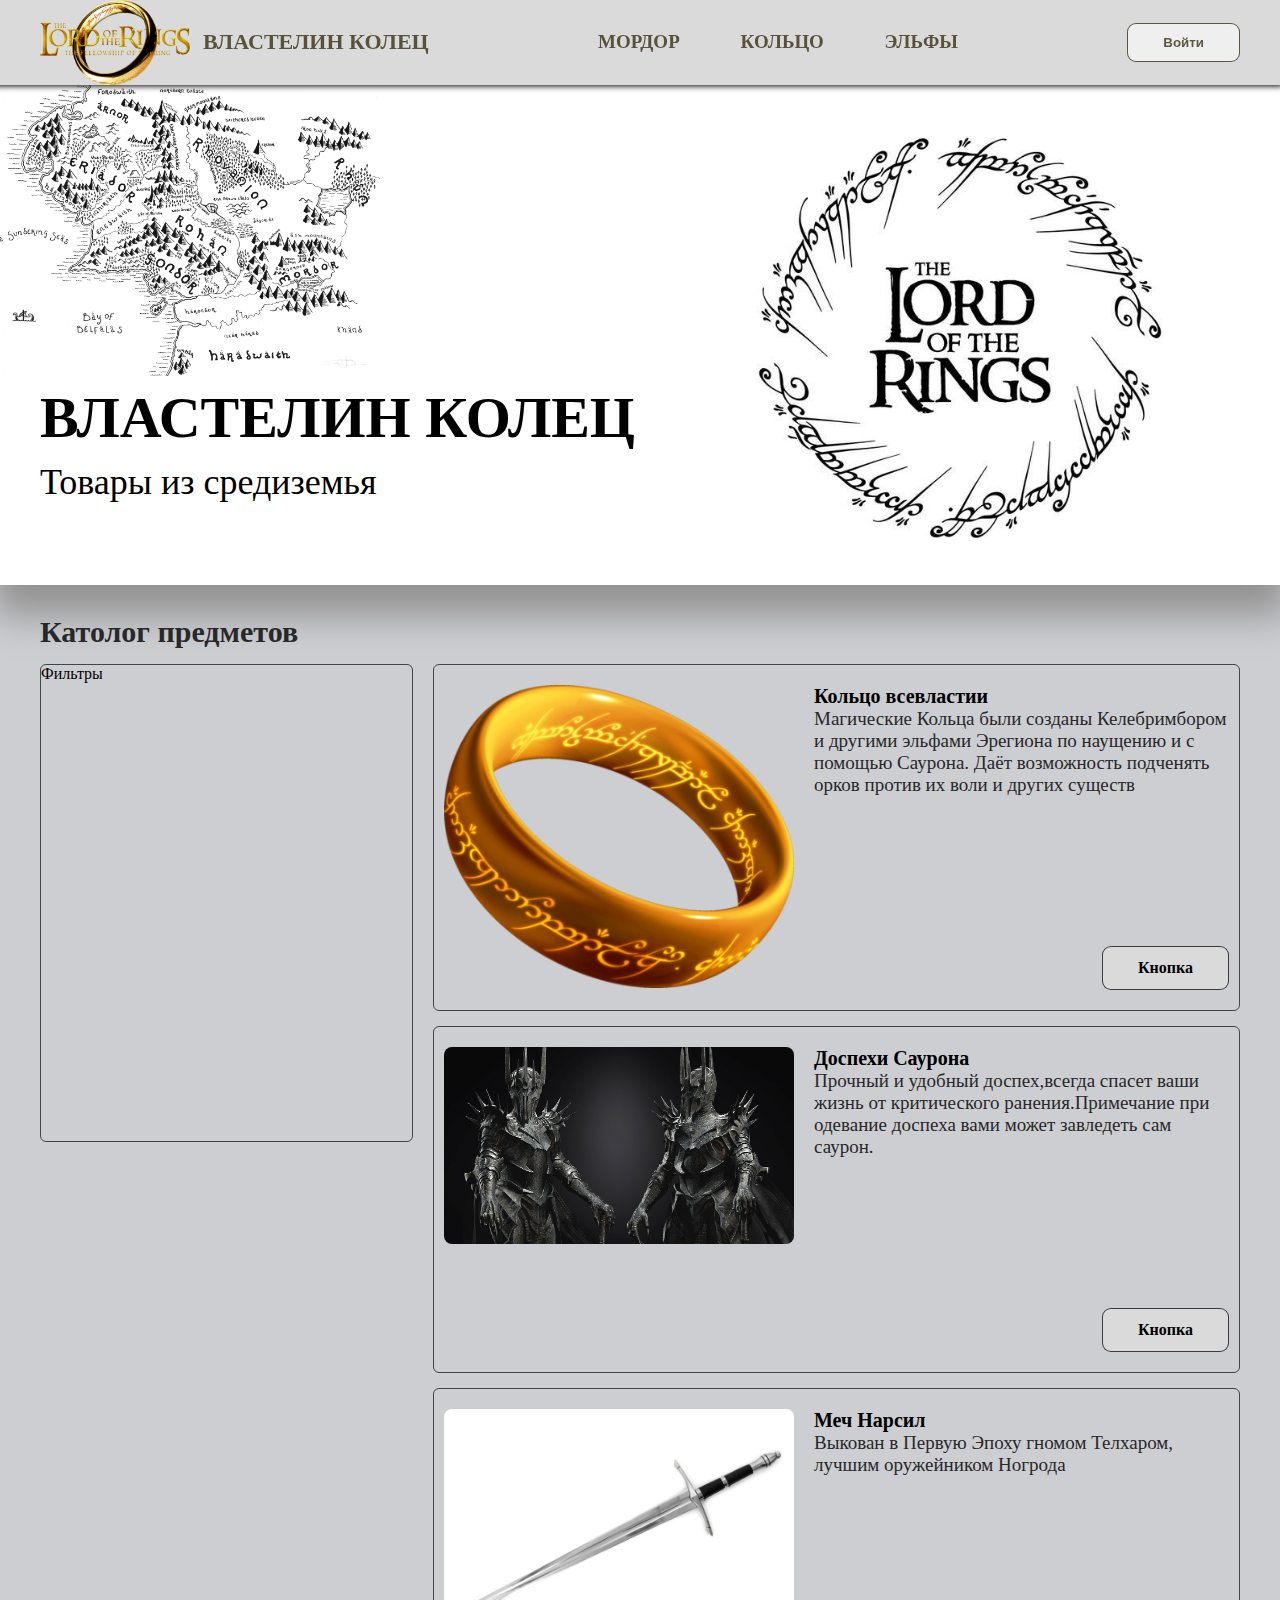
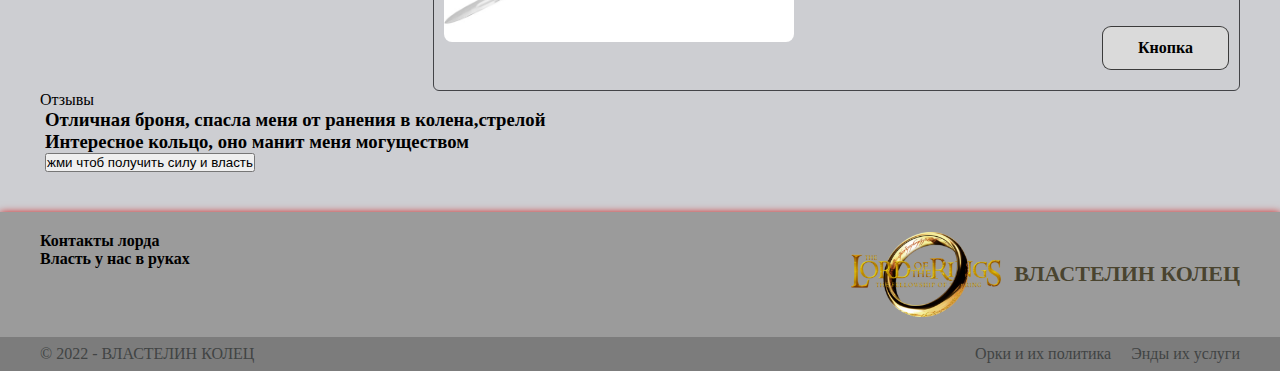
==== commit 7ae9f73d: "Урок-5-Верстка карточек" ====
--- a/index.html
+++ b/index.html
@@ -30,7 +30,7 @@
     </div>
 </header>
 
-<main class="katalog-peig">
+<main class="catalog-page">
     <div class="head-block">
         <div class="container">
             <img src="img/karta.jpg" alt="ВЛАСТЕЛИН КОЛЕЦ">
@@ -40,14 +40,14 @@
     </div>
     <div class="container">
         <h2>Католог предметов </h2>
-        <aside class="filter-bloc">
+        <aside class="filter-block">
 <span>Фильтры</span>
             </aside>
-        <div class="katalog-kontent">
-            <div class="card-bloc">
-                <div class="card-item">
+        <div class="catalog-content">
+            <div class="cards-block">
+                <div class="cards-item">
                     <img src="img/kolco.png" alt=" The ring of omnipotence ">
-                    <div class="card-text">
+                    <div class="card-text-items">
                         <h3>Кольцо всевластии</h3>
                         <p>Магические Кольца были созданы Келебримбором и другими эльфами Эрегиона по наущению и с помощью
                             Саурона.
@@ -55,9 +55,9 @@
                         <div><a class="btn" href="#">Кнопка</a></div>
                     </div>
                 </div>
-                <div class="card-item">
+                <div class="cards-item">
                     <img src="img/sauron.jpg" alt="The armor of sauron">
-                    <div class="card-text">
+                    <div class="card-text-items">
                         <h3>Доспехи Саурона</h3>
                         <p>Прочный и удобный доспех,всегда спасет ваши жизнь от критического ранения.Примечание при одевание
                             доспеха
@@ -65,9 +65,9 @@
                         <div><a class="btn" href="#">Кнопка</a></div>
                     </div>
                 </div>
-                <div class="card-item">
+                <div class="cards-item">
                     <img src="img/sworld.jpg" alt="Narsil Sword">
-                    <div class="card-text">
+                    <div class="card-text-items">
                         <h3>Меч Нарсил</h3>
                         <p>Выкован в Первую Эпоху гномом Телхаром, лучшим оружейником Ногрода</p>
                         <div><a class="btn" href="#">Кнопка</a></div>
--- a/css/main.css
+++ b/css/main.css
@@ -179,7 +179,7 @@
     position: absolute;
     margin-left: -72px;
 }
-.filter-bloc{
+.filter-block{
     float: left;
     width: 371px;
     height: 476px;
@@ -188,47 +188,49 @@
     margin-right: 20px;
     margin-top: 15px;
 }
-.katalog-kontent {
+.catalog-content {
     display: flex;
     flex-direction: column;
 }
-.card-bloc{
+.cards-block{
     margin-left: auto;
     display: flex;
     flex-direction: column;
 }
-.card-item{
+.cards-item{
     border: 1px solid #434448;
     border-radius: 6px;
     padding: 20px 10px;
     margin-top: 15px;
-}
-
-.card-item img {
+
+}
+
+.cards-item img {
     float: left;
-    width: 380px;
+    width: 350px;
     border-radius: 8px;
     margin-right: 20px;
 }
-.katalog-peig h2{
+.catalog-page h2{
 color: #282828;
 }
-.card-item .card-text{
+.cards-item .card-text-items{
     display: flex;
     flex-direction: column;
 }
-.card-item .card-text h3 {
+.cards-item .card-text-items h3 {
     font-size: 20px;
 }
-.card-item .card-text .btn{
+.cards-item .card-text-items .btn{
     color: #000000;
     border-color: rgba(0, 0, 0, 0.73);
     background-color: #dadada;
     font-weight:600;
     line-height: 20px;
     float: right;
-}
-.card-item .card-text p{
+    margin-top: 150px
+}
+.cards-item .card-text-items p{
     color:#282828 ;
     font-size: 19px;
 }